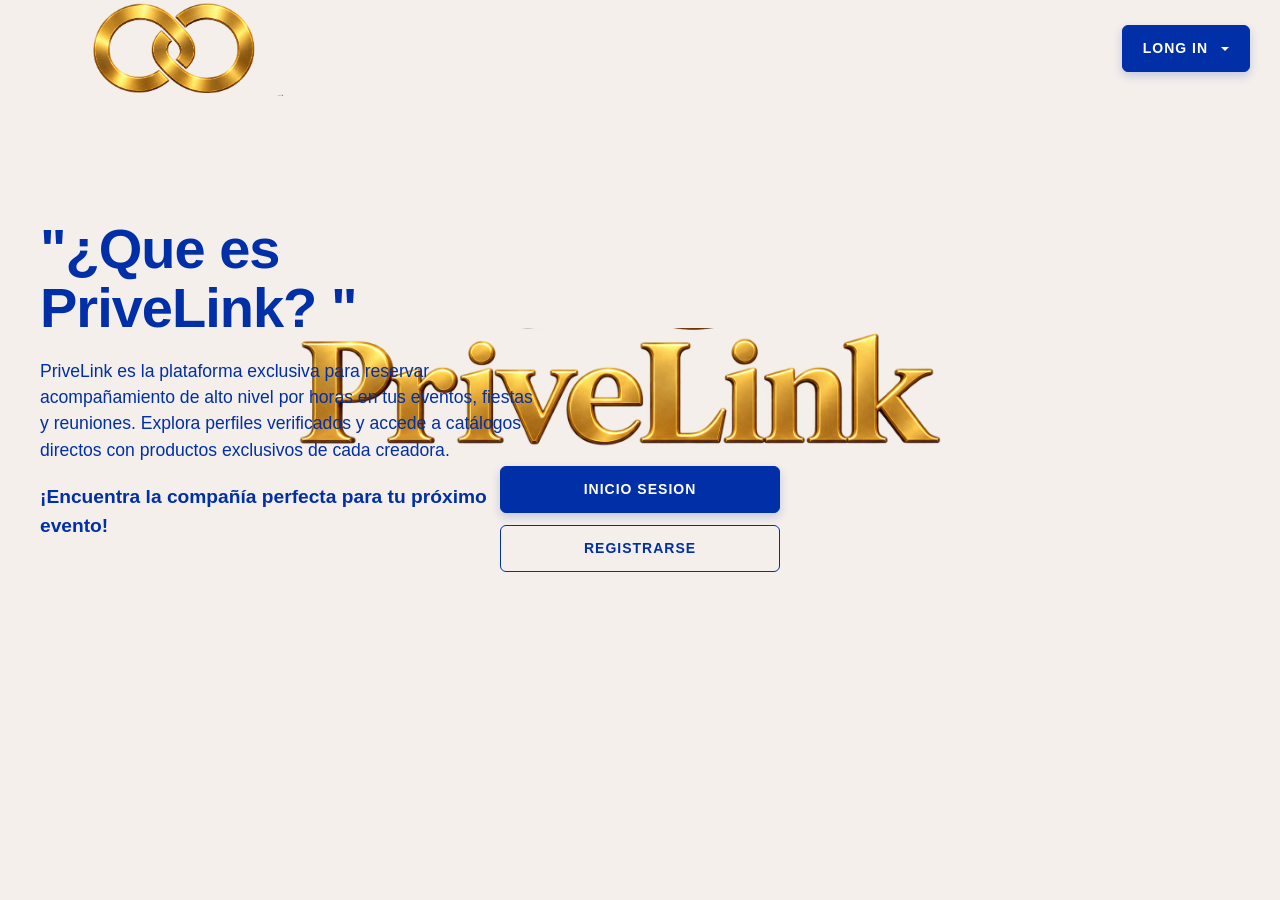
==== index.html @ 01c8b539 "actualizacion" ====
<!DOCTYPE html>
<html lang="es">

<head>
    <title>PriveLink</title>
    <meta charset="utf-8">
    <link href="https://cdn.jsdelivr.net/npm/bootstrap@5.3.8/dist/css/bootstrap.min.css" rel="stylesheet"
        integrity="sha384-sRIl4kxILFvY47J16cr9ZwB07vP4J8+LH7qKQnuqkuIAvNWLzeN8tE5YBujZqJLB" crossorigin="anonymous">
    <link rel="stylesheet" href="estilo.css">
</head>

<body>

    <!-- Logo de la esquina izquierda (200px) y boton de logn  -->
    <header class="header-top">
        <div class="logo-container">
            <img src="img/PriveLink_logo.png" alt="Prevelink" class="logo-small">
        </div>

        <div class="inicio">
            <a href="inicio-admin.html">
            <button class="btn btn-custom primary dropdown-toggle" type="button">
                Long in </button></a>
        </div>
    </header>

    <!-- Bloque central agrupado: Logo grande (700px) + Botones -->
    <nav class="hero-center">
        <div id="nombre-grande">
            <img src="img/PriveLink_nombre.png" alt="nombre-pl" class="logo-grande">
        </div>

        <div class="botones">
            <a href="inicio-sesion.html">
            <button class="btn-custom primary" type="button">Inicio Sesion</button></a>
            <button class="btn-custom secondary" type="button">Registrarse</button>
        </div>
    </nav>
    <aside id="mensaje">
        <h1 class= pregunta>
        "¿Que es <br> PriveLink? "</h1>
            <p class="descripcion">
                PriveLink es la plataforma exclusiva para reservar 
                acompañamiento de alto nivel por horas en tus eventos, 
                fiestas y reuniones. Explora perfiles verificados y 
                accede a catálogos directos con productos exclusivos de cada creadora.
            </p>
            <p class="llamado">¡Encuentra la compañía perfecta para tu próximo evento!</p>
    </aside>


</body>
    <script src="https://cdn.jsdelivr.net/npm/bootstrap@5.3.8/dist/js/bootstrap.bundle.min.js" integrity="sha384-FKyoEForCGlyvwx9Hj09JcYn3nv7wiPVlz7YYwJrWVcXK/BmnVDxM+D2scQbITxI" crossorigin="anonymous"></script>

 </html>
---- estilo.css ----
* {
  box-sizing: border-box;
  margin: 0;
  padding: 0;
}

body {
  background-color: #F4EFEB;
  min-height: 100vh;
  position: relative;
  font-family: sans-serif;
}

/* 1. LOGO ESQUINA IZQUIERDA (200px) */
.header-top {
  position: absolute;
  top: 0px;
  left: 0;
  width: 100%;
  display: flex;
  justify-content: space-between;
  align-items: center;
  padding: 0 30px;
  z-index: 100;
  box-sizing: border-box;
}

.logo-small {
  width: 300px;
  height: auto;
  display: block;
}

/* 2. CONTENEDOR CENTRAL QUE ALINEA TODO AL CENTRO */
.hero-center {
  display: flex;
  flex-direction: column;
  align-items: center;
  justify-content: center;
  width: 100%;
  min-height: 100vh;
}

/* 3. LOGO GRANDE (700px) Y ANIMACIÓN */
#nombre-grande {
  display: flex;
  justify-content: center;
  animation: flotar 3s ease-in-out infinite;
}

.logo-grande {
  width: 700px;
  max-width: 90vw;
  height: auto;
  display: block;
}

@keyframes flotar {
  0% { transform: translateY(0px); }
  50% { transform: translateY(-6px); }
  100% { transform: translateY(0px); }
}

/* 4. SECCIÓN Y BOTONES PEQUEÑOS DEBAJO DEL LOGO */

.botones {
  display: flex;
  flex-direction: column;
  gap: 12px;
  width: 100%;
  max-width: 280px; /* Ancho ajustado para que los botones se vean delgados y elegantes */

  width: 100%;
  display: flex;
  justify-content: center;
  margin-top: 10px;
}

/* ESTILO AZUL COBALTO */
.btn-custom {
  width: 100%;
  padding: 12px 20px;
  font-size: 14px;
  font-weight: 600;
  letter-spacing: 1px;
  text-transform: uppercase;
  border-radius: 6px;
  cursor: pointer;
  transition: all 0.3s ease;
}

.btn-custom.primary {
  background-color: #002FA7;
  color: #FFFFFF;
  border: 1px solid #002FA7;
  box-shadow: 0 4px 10px rgba(0, 47, 167, 0.2);
}

.btn-custom.primary:hover {
  background-color: #002175;
}

.btn-custom.secondary {
  background-color: transparent;
  color: #002FA7;
  border: 1px solid #002FA7;
}

.btn-custom.secondary:hover {
  background-color: rgba(0, 47, 167, 0.08);
}


/* Botones long in */

.inicio {
 position: static
}

/* Estilo de boton de inicio admin*/
/* BOTÓN LONG IN CON ESTILO AZUL COBALTO */
/* Ajustes para el botón de desplegable personalizado */
.inicio .dropdown-toggle::after {
  vertical-align: middle;
  margin-left: 8px;
}

.inicio .btn-custom.primary:focus,
.inicio .show > .btn-custom.primary {
  background-color: #002175;
  border-color: #002175;
  color: #FFFFFF;
}

/* Color al pasar el ratón sobre las opciones del menú */
.dropdown-menu .dropdown-item:hover {
  background-color: rgba(0, 47, 167, 0.08);
  color: #002FA7;
}

/* CONTENEDOR DEL MENSAJE */
#mensaje {
 position: absolute;
  top: 220px; /* Misma distancia vertical desde arriba que el logo */
  left: 40px; /* Misma distancia horizontal desde la izquierda que el logo */
  max-width: 500px; /* Ancho para mantener la forma del texto */
  margin: 0;
  padding: 0;
  z-index: 10;
}

/* TÍTULO ESTILO LANDING */
#mensaje .pregunta {
  color: #002FA7;
  font-size: 3.5rem;
  font-weight: 800;
  line-height: 1.05;
  margin-bottom: 20px;
  letter-spacing: -1px;
}

/* PARÁGRAFO DESCRIPTIVO */
#mensaje .descripcion {
  color: #002FA7;
  font-size: 1.1rem;
  line-height: 1.5;
  margin-bottom: 20px;
}

/* TEXTO DESTACADO DE LLAMADA */
#mensaje .llamado {
  color: #002FA7;
  font-size: 1.2rem;
  font-weight: 700;
}
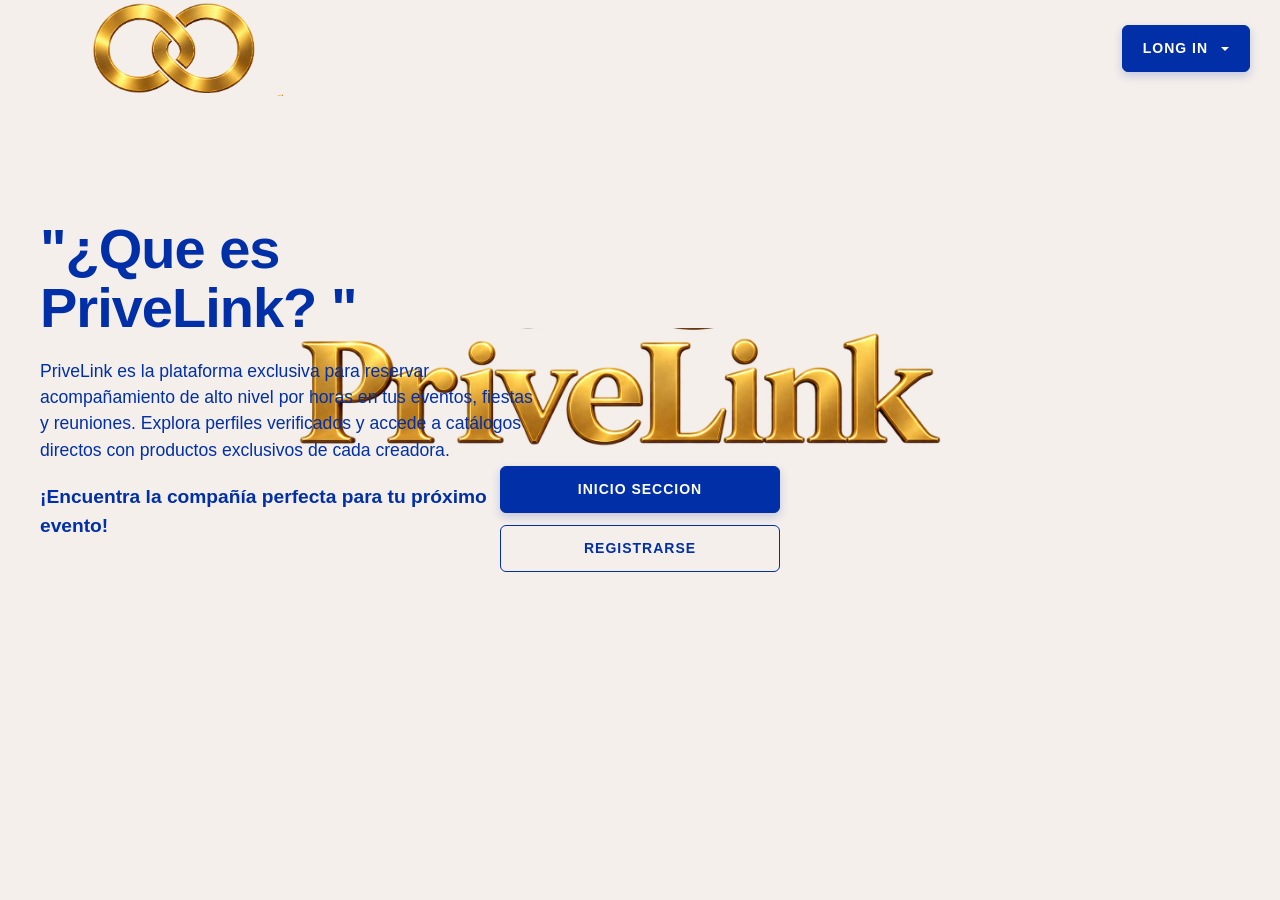
==== commit 9a937008: "Merge branch 'main' into Anto" ====
--- a/index.html
+++ b/index.html
@@ -32,7 +32,7 @@
 
         <div class="botones">
             <a href="inicio-sesion.html">
-            <button class="btn-custom primary" type="button">Inicio Sesion</button></a>
+            <button class="btn-custom primary" type="button">Inicio Seccion</button></a>
             <button class="btn-custom secondary" type="button">Registrarse</button>
         </div>
     </nav>
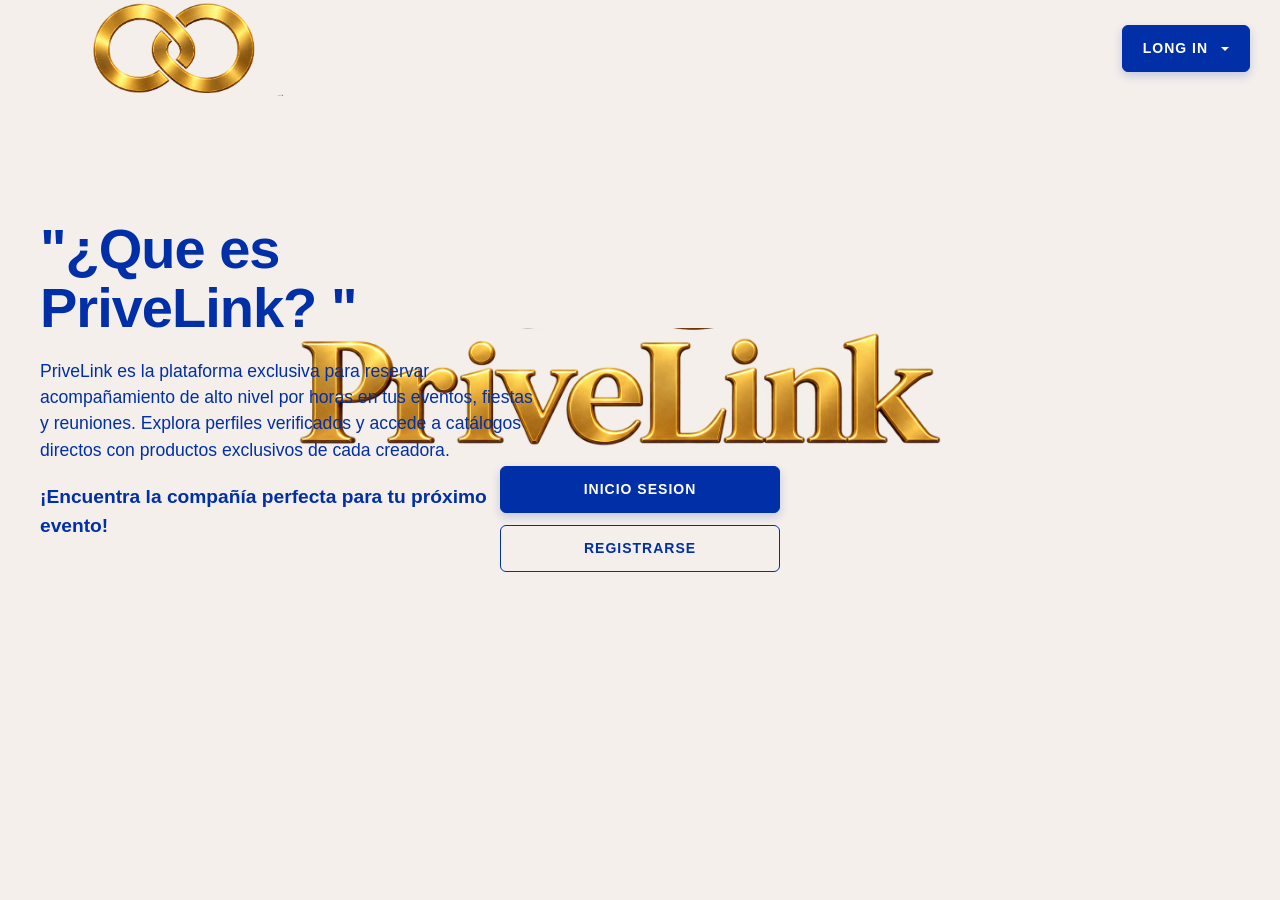
==== commit 24326a2d: "actualizacion admin inicio" ====
--- a/index.html
+++ b/index.html
@@ -11,7 +11,7 @@
 
 <body>
 
-    <!-- Logo de la esquina izquierda (200px) y boton de logn  -->
+    <!-- Logo de la esquina izquierda y boton de logn  -->
     <header class="header-top">
         <div class="logo-container">
             <img src="img/PriveLink_logo.png" alt="Prevelink" class="logo-small">
@@ -24,7 +24,7 @@
         </div>
     </header>
 
-    <!-- Bloque central agrupado: Logo grande (700px) + Botones -->
+    <!-- Bloque central agrupado: Logo grande  + Botones -->
     <nav class="hero-center">
         <div id="nombre-grande">
             <img src="img/PriveLink_nombre.png" alt="nombre-pl" class="logo-grande">
@@ -32,7 +32,7 @@
 
         <div class="botones">
             <a href="inicio-sesion.html">
-            <button class="btn-custom primary" type="button">Inicio Seccion</button></a>
+            <button class="btn-custom primary" type="button">Inicio Sesion</button></a>
             <button class="btn-custom secondary" type="button">Registrarse</button>
         </div>
     </nav>
--- a/estilo.css
+++ b/estilo.css
@@ -11,7 +11,7 @@
   font-family: sans-serif;
 }
 
-/* 1. LOGO ESQUINA IZQUIERDA (200px) */
+
 .header-top {
   position: absolute;
   top: 0px;
@@ -41,7 +41,7 @@
   min-height: 100vh;
 }
 
-/* 3. LOGO GRANDE (700px) Y ANIMACIÓN */
+
 #nombre-grande {
   display: flex;
   justify-content: center;
@@ -61,7 +61,7 @@
   100% { transform: translateY(0px); }
 }
 
-/* 4. SECCIÓN Y BOTONES PEQUEÑOS DEBAJO DEL LOGO */
+
 
 .botones {
   display: flex;
@@ -111,15 +111,13 @@
 }
 
 
-/* Botones long in */
+
 
 .inicio {
  position: static
 }
 
-/* Estilo de boton de inicio admin*/
-/* BOTÓN LONG IN CON ESTILO AZUL COBALTO */
-/* Ajustes para el botón de desplegable personalizado */
+
 .inicio .dropdown-toggle::after {
   vertical-align: middle;
   margin-left: 8px;
@@ -132,13 +130,13 @@
   color: #FFFFFF;
 }
 
-/* Color al pasar el ratón sobre las opciones del menú */
+
 .dropdown-menu .dropdown-item:hover {
   background-color: rgba(0, 47, 167, 0.08);
   color: #002FA7;
 }
 
-/* CONTENEDOR DEL MENSAJE */
+
 #mensaje {
  position: absolute;
   top: 220px; /* Misma distancia vertical desde arriba que el logo */
@@ -149,7 +147,7 @@
   z-index: 10;
 }
 
-/* TÍTULO ESTILO LANDING */
+
 #mensaje .pregunta {
   color: #002FA7;
   font-size: 3.5rem;
@@ -159,7 +157,6 @@
   letter-spacing: -1px;
 }
 
-/* PARÁGRAFO DESCRIPTIVO */
 #mensaje .descripcion {
   color: #002FA7;
   font-size: 1.1rem;
@@ -167,7 +164,6 @@
   margin-bottom: 20px;
 }
 
-/* TEXTO DESTACADO DE LLAMADA */
 #mensaje .llamado {
   color: #002FA7;
   font-size: 1.2rem;
